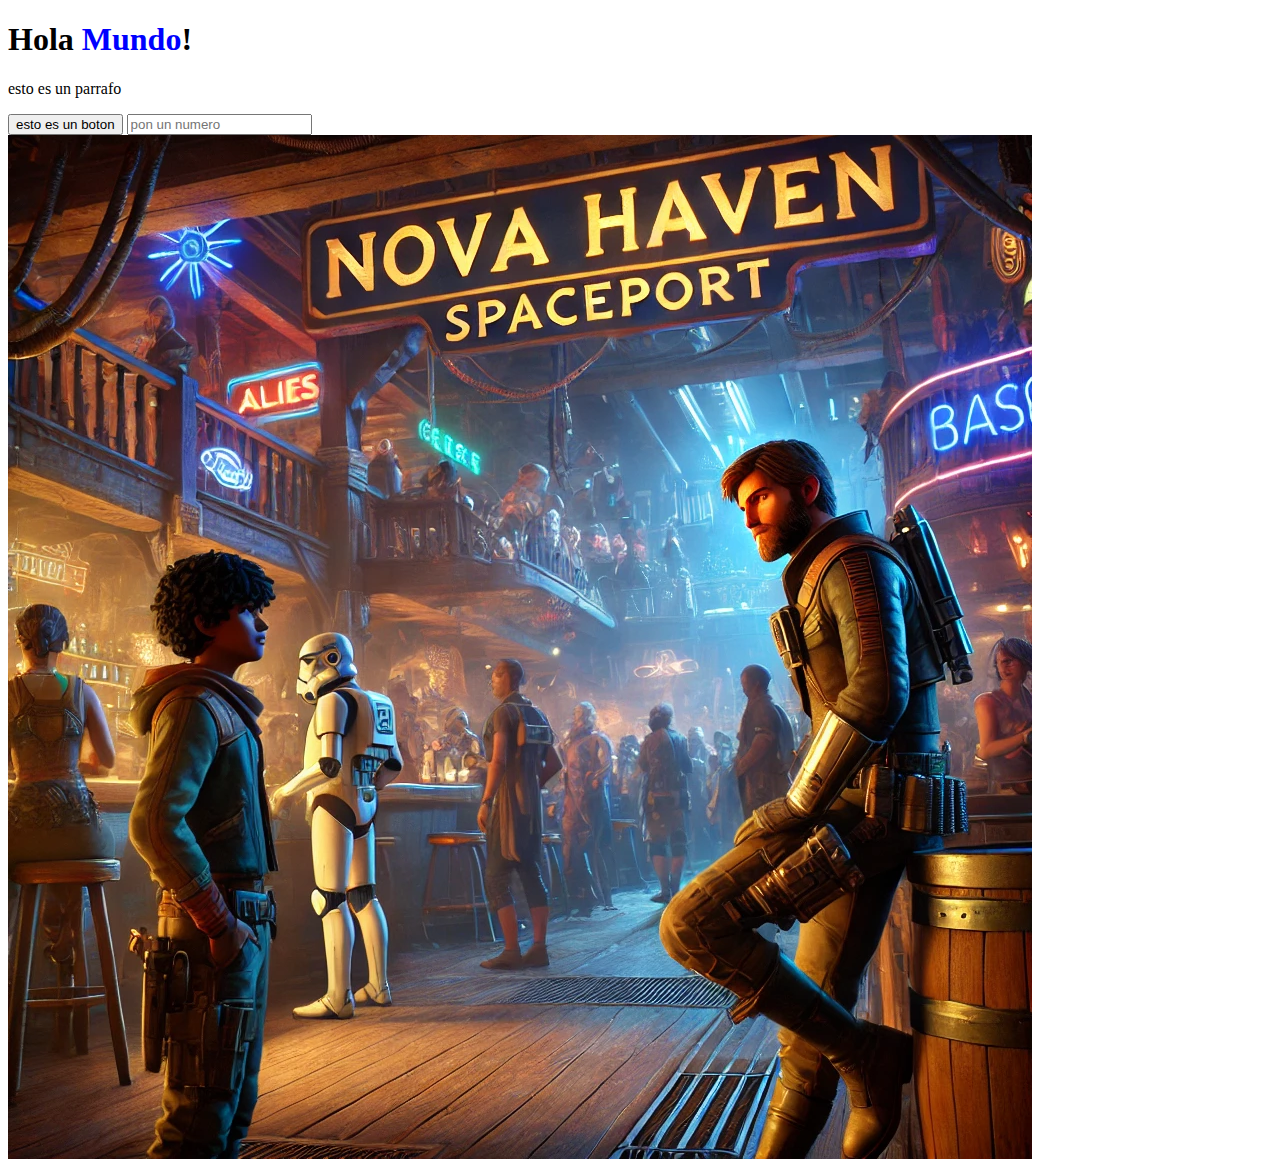
==== index.html @ 79e42c42 "primer ejemplo" ====
<!DOCTYPE html>
<html lang="en">
<head>
    <meta charset="UTF-8">
    <meta name="viewport" content="width=device-width, initial-scale=1.0">
    <title>Snake</title>
    <script defer src="script.js" ></script>
</head>
<body>
    <h1>Hola <span style="color: blue;">Mundo</span>!</h1>
    <p>esto es un parrafo</p>
    <button onclick="acctionButon()">esto es un boton</button>
    <input type="number" id="inputNumber" placeholder="pon un numero">
    <br>
    <img src="images/cantina.webp" alt="imagen de la cantina">
    <div></div>
</body>
</html>
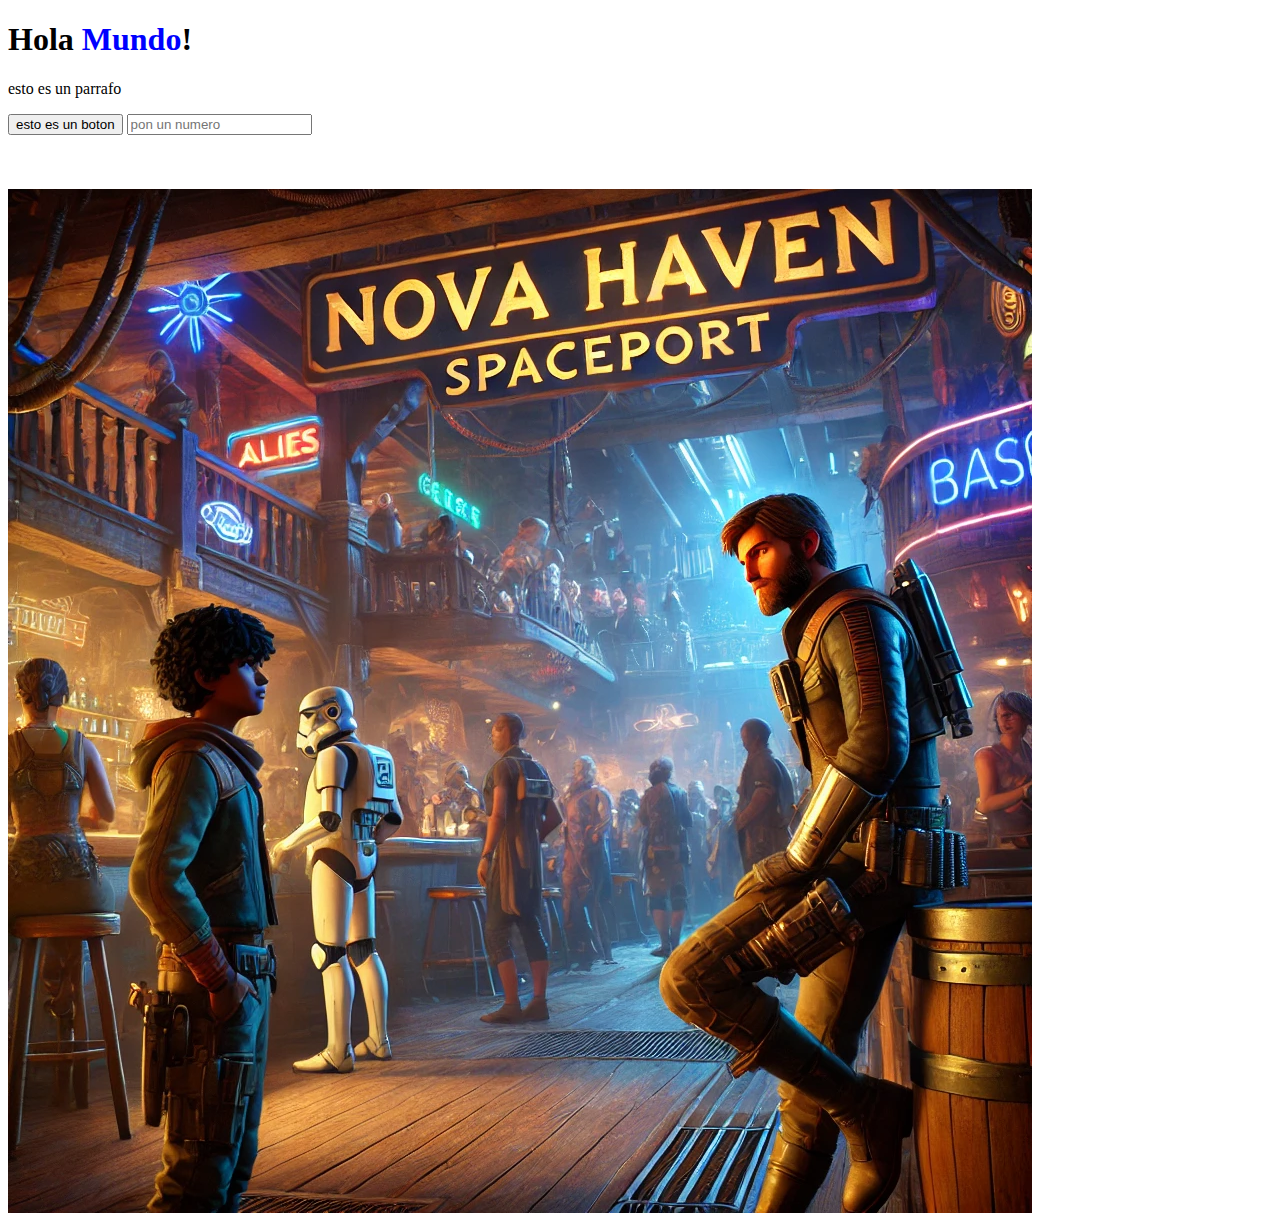
==== commit b154188e: "segunda parte" ====
--- a/index.html
+++ b/index.html
@@ -12,7 +12,10 @@
     <button onclick="acctionButon()">esto es un boton</button>
     <input type="number" id="inputNumber" placeholder="pon un numero">
     <br>
+    <br>
+    <div id="div"></div>
+    <br>
+    <br>
     <img src="images/cantina.webp" alt="imagen de la cantina">
-    <div></div>
 </body>
 </html>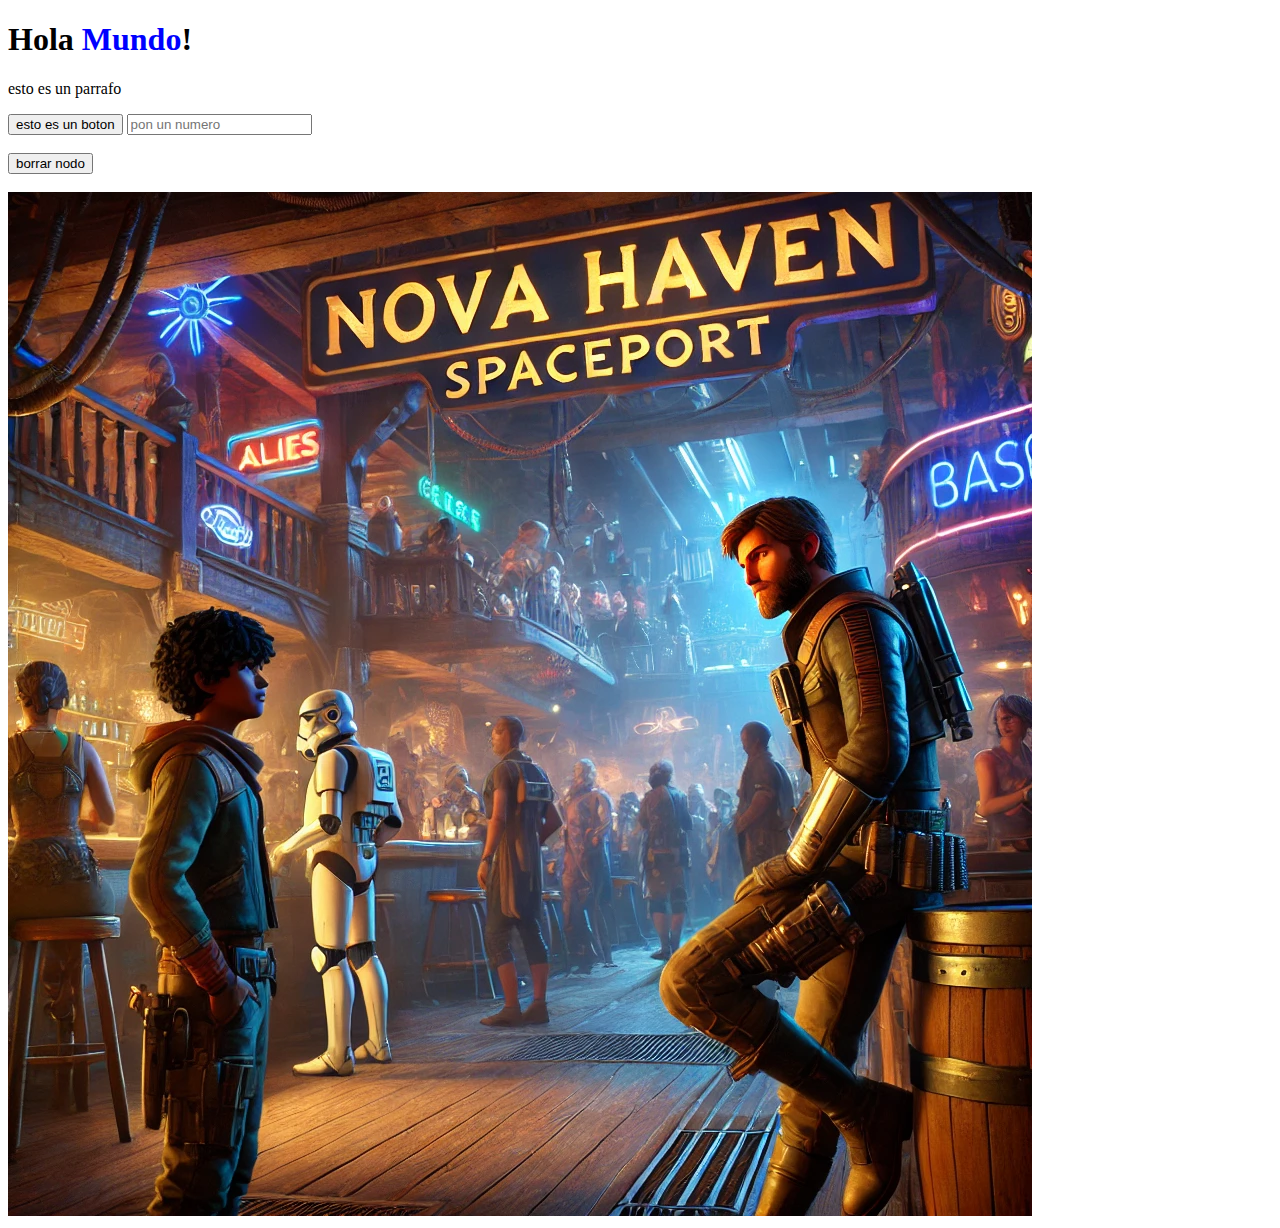
==== commit 22089bc3: "segunda parte 2" ====
--- a/index.html
+++ b/index.html
@@ -14,6 +14,7 @@
     <br>
     <br>
     <div id="div"></div>
+    <button onclick="borrarNodo()">borrar nodo</button>
     <br>
     <br>
     <img src="images/cantina.webp" alt="imagen de la cantina">
